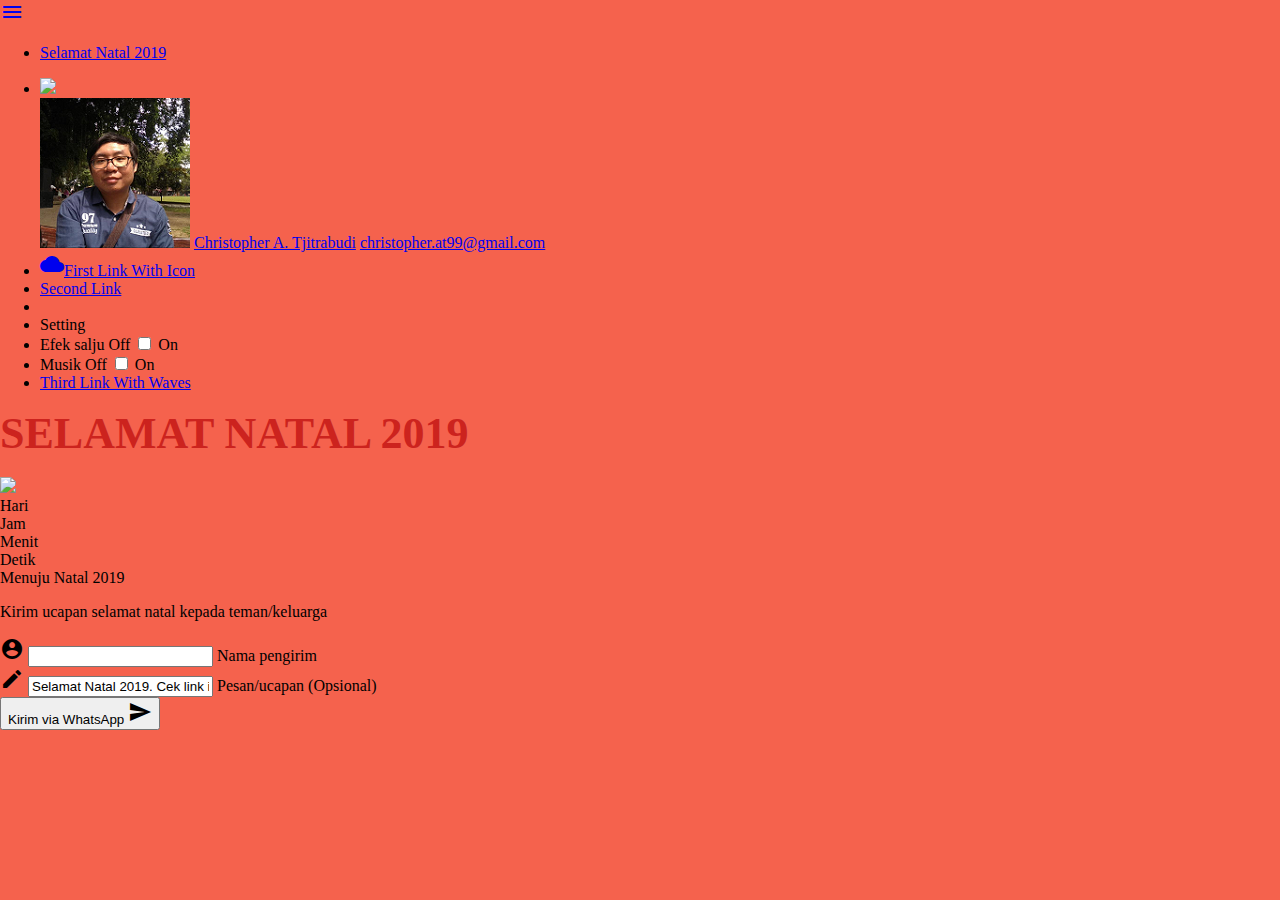
==== index.html @ e1ea2085 "added music and editted index.html (sidenav not yet finished)" ====
<!DOCTYPE html>
<html lang="en">

<head>
  <meta name="dicoding:email" content="christopher.at99@gmail.com">
  <meta charset="UTF-8" />
  <title>Selamat Natal 2019</title>
  <meta name="description" content="Selamat Natal 2019" />
  <meta name="viewport" content="width=device-width, initial-scale=1">

  <!-- Icons and Font -->
  <link rel="icon" href="img/icon.png" sizes="32x32">
  <link rel="stylesheet" href="https://fonts.googleapis.com/icon?family=Material+Icons">
  <link rel="stylesheet" href="//fonts.googleapis.com/css?family=Mountains+of+Christmas" />

  <!-- CSS -->
  <link rel="stylesheet" href="css/materialize.css">
  <link rel="stylesheet" href="css/clockdiv.css">
  <!-- <link rel="stylesheet" href="css/xmas-tree.css"> -->
  <!-- <link rel="stylesheet" href="css/snow-dzendzen.css"> -->
  <!-- <link rel="stylesheet" href="css/snow.css"> -->
  <!-- <script src="js/jquery-3.4.1.min.js"></script> -->

  <style>
    .sky {
      height: 75%;
      background: none repeat scroll 0 0 #34283F;
      color: #FFF;
      padding: 12px;
      font-family: Helvetica;
      display: block;
    }

    html,
    body {
      height: 100%;
      width: 100%;
      background-color: #F5624D;
      background-image: url("img/background-2.jpg");
      background-size: cover;
    }

    body {
      margin: 0;
    }

    #font-xmas {
      font-family: "Mountains of Christmas";
      font-size: 44px;
      color: #CC231E;
      font-style: normal;
      font-variant: normal;
      font-weight: 700;
      line-height: 26.4px;
    }

    #masukan-nama {
      font-family: Arial, Helvetica, sans-serif;
      font-size: 20px;
      color: #CC231E;
      font-style: normal;
      font-variant: normal;
      font-weight: 700;
      line-height: 26.4px;
    }
  </style>
</head>

<body>
  <!-- Musik -->
  <!-- <embed src="bgm/jingle-bells-keyboard.mid" autostart="true"> -->
  <audio autoplay loop>
    <source src="bgm/">
  </audio>


  <nav>
    <div class="nav-wrapper">
      <a href="#" data-target="slide-out" class="sidenav-trigger show-on-large"><i class="material-icons">menu</i></a>
      <!-- <a href="#!" data-target="slide-out" class="brand-logo"> -->
      <!-- <i class="material-icons">settings</i> -->
      <!-- LOGO -->
      <!-- </a> -->
      <ul id="nav-mobile" class="right show-on-med-and-down">
        <!-- <li>
            <a href="#settings" data-target="slide-out" class="sidenav-trigger"><i class="material-icons">settings</i></a>
        </li> -->
        <li class="active"><a href="index.html">Selamat Natal 2019</a></li>
        <!-- <li><a href="share.html">Kirim</a></li> -->
      </ul>
    </div>
  </nav>

  <ul id="slide-out" class="sidenav">
    <li>
      <div class="user-view">
        <div class="background">
          <img src="img/background-1.jpg">
        </div>
        <a href="#user"><img class="circle left" src="img/profile_photo.png"></a>
        <a href="#name"><span class="white-text name">Christopher A. Tjitrabudi</span></a>
        <a href="#email"><span class="white-text email">christopher.at99@gmail.com</span></a>
        <!-- <a href="#email"><span class="white-text email">christopher.at99@gmail.com</span></a> -->
        <!-- <a href="mailto:christopher.at99@gmail.com"><span class="blue-text email">christopher.at99@gmail.com</span></a> -->
      </div>
    </li>

    <li><a href="#!"><i class="material-icons">cloud</i>First Link With Icon</a></li>

    <li><a href="#!">Second Link</a></li>

    <li>
      <div class="divider"></div>
    </li>

    <li><a class="subheader">Setting</a></li>



    <li>
      <div class="switch">
        Efek salju
        <label>
          Off
          <input type="checkbox">
          <span class="lever"></span>
          On
        </label>
      </div>
    </li>

    <li>
      <div class="switch">
        Musik
        <label>
          Off
          <input type="checkbox">
          <span class="lever"></span>
          On
        </label>
      </div>
    </li>

    <li><a class="waves-effect" href="#!">Third Link With Waves</a></li>
  </ul>
  <!-- <a href="#" data-target="slide-out" class="sidenav-trigger"><i class="material-icons">menu</i></a> -->

  <div class="container">
    <div class="row center">
      <div class="col s12 m10 offset-m1">
        <h3 id="masukan-nama"></h3>
        <h1 id="font-xmas">
          SELAMAT NATAL 2019
        </h1>
      </div>
    </div>
    <img src="https://s3-us-west-2.amazonaws.com/s.cdpn.io/25839/tree.svg" width="200px">
  </div>


  <div class="container" id="countdown">
    <div class="row center">
      <div class="col s12 m8 offset-m2">
        <div id="clockdiv">
          <div>
            <span id="days"></span>
            <div class="smalltext">Hari</div>
          </div>
          <div>
            <span id="hours"></span>
            <div class="smalltext">Jam</div>
          </div>
          <div>
            <span id="minutes"></span>
            <div class="smalltext">Menit</div>
          </div>
          <div>
            <span id="seconds"></span>
            <div class="smalltext">Detik</div>
          </div>
        </div>
      </div>
      <div class="col s12 m10 offset-m1">
        <cdh class="header">Menuju Natal 2019</cdh>
      </div>
    </div>
  </div>

  <!-- <div class="divider"></div> -->
  <div class="container">
    <div class="card-panel deep-orange lighten-4 col s12 m10 offset-m2">
      <!-- <div class="card-panel teal lighten-2">Kirim ucapan selamat natal kepada teman/keluarga</div> -->
      <p>
        Kirim ucapan selamat natal kepada teman/keluarga<br>
      </p>
      <form class="col s10 m8">
        <div class="input-field col s6 m6">
          <i class="material-icons prefix">account_circle</i>
          <input id="Pengirim" type="text" class="validate">
          <label for="Pengirim">Nama pengirim</label>
        </div>
        <div class="input-field col s6 m6">
          <i class="material-icons prefix">mode_edit</i>
          <input id="Pesan" type="text" class="validate" value="Selamat Natal 2019. Cek link ini: ">
          <label for="Pesan">Pesan/ucapan (Opsional)</label>
        </div>
      </form>
      <button class="btn waves-effect waves-light" type="submit" name="action" onclick="kirimWA();">
        Kirim via WhatsApp
        <i class="material-icons right">send</i>
      </button>
    </div>
    </div?>
  </div>


  <script src="/js/materialize.js"></script>
  <script src="/js/ChristmasCountdown.js"></script>
  <script src="/js/snow-kurisubrooks.js"></script>
  <!-- <script src="/js/snow-zachstronaut.js"></script> -->
  <!-- <script src="/js/snow-zagrav.js"></script> -->
  <!-- <script src="/js/snowflake-radum.js"></script> -->
  <!-- <script src="/js/clockdiv.js"></script> -->
  <script>
    // Initialize all of the Materialize Components
    M.AutoInit();

    // Untuk sidenav
    document.addEventListener('DOMContentLoaded', function () {
      var elems = document.querySelectorAll('.sidenav');
      var instances = M.Sidenav.init(elems);
    });
    var collapsibleElem = document.querySelector('.collapsible');
    var collapsibleInstance = M.Collapsible.init(collapsibleElem);

    // Kirim pesan whatsapp
    function kirimWA() {
      var Pengirim = document.getElementById("Pengirim").value;
      var Pesan = document.getElementById("Pesan").value;
      if (Pengirim == '') {
        alert('Mohon ini nama pengirim')
      }
      else {
        var linkWeb = 'https://selamatnatal.000webhostapp.com/?nama=' + encodeURI(Pengirim);
        var linkWA = 'https://wa.me/?text=' + encodeURI(Pesan) + '%0A' + linkWeb;
        window.location.href = linkWA;
      }
    }

    // Ambil nama dari URL
    function getUrlVars() {
      var vars = [], hash;
      var hashes = window.location.href.slice(window.location.href.indexOf('?') + 1).split('&');
      for (var i = 0; i < hashes.length; i++) {
        hash = hashes[i].split('=');
        vars.push(hash[0]);
        vars[hash[0]] = hash[1];
      }
      return vars;
    }

    // Tampilkan nama user
    vars = getUrlVars();
    // console.log(vars); // Cek hasil
    if (vars["nama"] != null) {
      document.getElementById("masukan-nama").innerHTML = decodeURI(vars["nama"] + "<br>mengucapkan<br>");
    }
  </script>
</body>

</html>
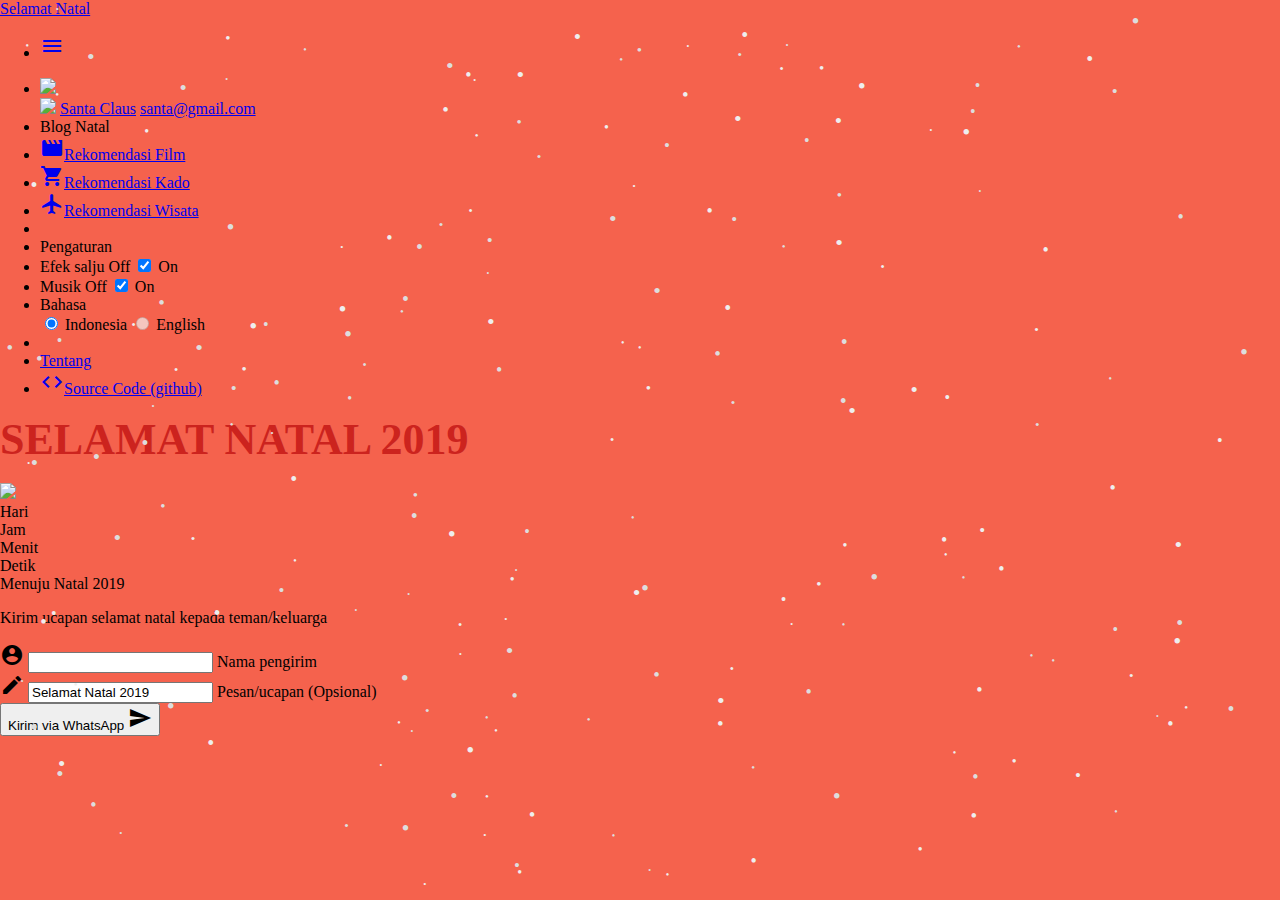
==== commit 88ba1e92: "Sidenav kurang switch salju, halaman tentang," ====
--- a/index.html
+++ b/index.html
@@ -36,8 +36,9 @@
       height: 100%;
       width: 100%;
       background-color: #F5624D;
-      background-image: url("img/background-2.jpg");
-      background-size: cover;
+      background-image: url("img/1028.png");
+      background-repeat: repeat;
+      /* background-size: cover; */
     }
 
     body {
@@ -52,6 +53,7 @@
       font-variant: normal;
       font-weight: 700;
       line-height: 26.4px;
+
     }
 
     #masukan-nama {
@@ -63,30 +65,30 @@
       font-weight: 700;
       line-height: 26.4px;
     }
+
+    .switch label .lever {
+      top: 16px;
+      float: right;
+    }
   </style>
 </head>
 
 <body>
   <!-- Musik -->
-  <!-- <embed src="bgm/jingle-bells-keyboard.mid" autostart="true"> -->
-  <audio autoplay loop>
-    <source src="bgm/">
+  <audio autoplay loop id="musik">
+    <source src="bgm/jingle-bells.mp3">
   </audio>
-
 
   <nav>
     <div class="nav-wrapper">
-      <a href="#" data-target="slide-out" class="sidenav-trigger show-on-large"><i class="material-icons">menu</i></a>
-      <!-- <a href="#!" data-target="slide-out" class="brand-logo"> -->
-      <!-- <i class="material-icons">settings</i> -->
-      <!-- LOGO -->
-      <!-- </a> -->
-      <ul id="nav-mobile" class="right show-on-med-and-down">
-        <!-- <li>
-            <a href="#settings" data-target="slide-out" class="sidenav-trigger"><i class="material-icons">settings</i></a>
-        </li> -->
-        <li class="active"><a href="index.html">Selamat Natal 2019</a></li>
-        <!-- <li><a href="share.html">Kirim</a></li> -->
+      <!-- <a href="#" data-target="slide-out" class="sidenav-trigger show-on-large brand-logo center"><i class="material-icons">menu</i></a> -->
+      <a href="#home" class="brand-logo">
+        Selamat Natal
+      </a>
+      <ul id="nav-mobile" class="show-on-med-and-down">
+        <li><a href="#" data-target="slide-out" class="sidenav-trigger show-on-large"><i
+              class="material-icons">menu</i></a></li>
+        <!-- <li class="active"><a>Selamat Natal 2019</a></li> -->
       </ul>
     </div>
   </nav>
@@ -97,69 +99,88 @@
         <div class="background">
           <img src="img/background-1.jpg">
         </div>
-        <a href="#user"><img class="circle left" src="img/profile_photo.png"></a>
-        <a href="#name"><span class="white-text name">Christopher A. Tjitrabudi</span></a>
-        <a href="#email"><span class="white-text email">christopher.at99@gmail.com</span></a>
+        <a href="#user"><img class="circle left" src="img/santa150.png"></a>
+        <a href="#name"><span class="white-text name">Santa Claus</span></a>
+        <a href="#email"><span class="white-text email">santa@gmail.com</span></a>
         <!-- <a href="#email"><span class="white-text email">christopher.at99@gmail.com</span></a> -->
         <!-- <a href="mailto:christopher.at99@gmail.com"><span class="blue-text email">christopher.at99@gmail.com</span></a> -->
       </div>
     </li>
-
-    <li><a href="#!"><i class="material-icons">cloud</i>First Link With Icon</a></li>
-
-    <li><a href="#!">Second Link</a></li>
+    <li><a class="subheader">Blog Natal</a></li>
+    <li><a href="#RekomendasiFilm" class="waves-effect sidenav-close"><i class="material-icons">movie</i>Rekomendasi
+        Film</a></li>
+    <li><a href="#RekomendasiKado" class="waves-effect sidenav-close"><i
+          class="material-icons">shopping_cart</i>Rekomendasi Kado</a></li>
+    <li><a href="#RekomendasiWisata" class="waves-effect sidenav-close"><i
+          class="material-icons">airplanemode_active</i>Rekomendasi Wisata</a></li>
 
     <li>
       <div class="divider"></div>
     </li>
-
-    <li><a class="subheader">Setting</a></li>
-
-
-
+    <li><a class="subheader">Pengaturan</a></li>
+
+    <!-- Switch Salju -->
+    <li><a>
+        <div class="switch">
+          Efek salju
+          <label>
+            Off
+            <input id="switch-salju" type="checkbox" checked>
+            <span class="lever"></span>
+            On
+          </label>
+        </div>
+      </a></li>
+    <!-- Switch Musik -->
+    <li><a>
+        <div class="switch">
+          Musik
+          <label>
+            Off
+            <input id="switch-musik" type="checkbox" checked>
+            <span class="lever"></span>
+            On
+          </label>
+        </div>
+      </a></li>
+    <li><a>Bahasa</a></li>
+    <form action="#">
+      <label>
+        <input name="group1" class="with-gap" type="radio" checked />
+        <span>Indonesia</span>
+      </label>
+      <label>
+        <input name="group1" class="with-gap" type="radio" disabled />
+        <span>English</span>
+      </label>
+    </form>
     <li>
-      <div class="switch">
-        Efek salju
-        <label>
-          Off
-          <input type="checkbox">
-          <span class="lever"></span>
-          On
-        </label>
-      </div>
+      <div class="divider"></div>
     </li>
-
-    <li>
-      <div class="switch">
-        Musik
-        <label>
-          Off
-          <input type="checkbox">
-          <span class="lever"></span>
-          On
-        </label>
-      </div>
-    </li>
-
-    <li><a class="waves-effect" href="#!">Third Link With Waves</a></li>
+    <li><a href="#Tentang" class="waves-effect sidenav-close">Tentang</a></li>
+    <li><a href="https://github.com/" class="waves-effect sidenav-close"><i class="material-icons">code</i>Source Code
+        (github)</a></li>
   </ul>
   <!-- <a href="#" data-target="slide-out" class="sidenav-trigger"><i class="material-icons">menu</i></a> -->
 
-  <div class="container">
+
+  <div class="container" id="body-content"></div>
+  <div class="container" id="body-home">
     <div class="row center">
       <div class="col s12 m10 offset-m1">
-        <h3 id="masukan-nama"></h3>
-        <h1 id="font-xmas">
-          SELAMAT NATAL 2019
-        </h1>
+        <div class="card-panel deep-orange lighten-4 col s12 m6 offset-m3">
+          <h3 id="masukan-nama" class="flow-text"></h3>
+          <h1 id="font-xmas" class="flow-text">
+            SELAMAT NATAL 2019
+          </h1>
+        </div>
+
       </div>
     </div>
     <img src="https://s3-us-west-2.amazonaws.com/s.cdpn.io/25839/tree.svg" width="200px">
-  </div>
-
-
-  <div class="container" id="countdown">
-    <div class="row center">
+
+
+    <div class="row center" id="countdown">
       <div class="col s12 m8 offset-m2">
         <div id="clockdiv">
           <div>
@@ -181,27 +202,26 @@
         </div>
       </div>
       <div class="col s12 m10 offset-m1">
-        <cdh class="header">Menuju Natal 2019</cdh>
+        <cdh id="teks-countdown" class="header">Menuju Natal 2019</cdh>
       </div>
     </div>
-  </div>
-
-  <!-- <div class="divider"></div> -->
-  <div class="container">
-    <div class="card-panel deep-orange lighten-4 col s12 m10 offset-m2">
-      <!-- <div class="card-panel teal lighten-2">Kirim ucapan selamat natal kepada teman/keluarga</div> -->
-      <p>
+
+
+    <!-- <div class="divider"></div> -->
+
+    <div class="card-panel deep-orange lighten-4 col s12 m6 offset-m3">
+      <p class="flow-text">
         Kirim ucapan selamat natal kepada teman/keluarga<br>
       </p>
-      <form class="col s10 m8">
-        <div class="input-field col s6 m6">
+      <form class="col s10 m6">
+        <div class="input-field col s6 m4">
           <i class="material-icons prefix">account_circle</i>
           <input id="Pengirim" type="text" class="validate">
           <label for="Pengirim">Nama pengirim</label>
         </div>
-        <div class="input-field col s6 m6">
+        <div class="input-field col s6 m4">
           <i class="material-icons prefix">mode_edit</i>
-          <input id="Pesan" type="text" class="validate" value="Selamat Natal 2019. Cek link ini: ">
+          <input id="Pesan" type="text" class="validate" value="Selamat Natal 2019">
           <label for="Pesan">Pesan/ucapan (Opsional)</label>
         </div>
       </form>
@@ -213,14 +233,12 @@
     </div?>
   </div>
 
-
+  <!-- Load js at the end of html body -->
   <script src="/js/materialize.js"></script>
+  <script src="/js/snow-kurisubrooks.js"></script>
   <script src="/js/ChristmasCountdown.js"></script>
-  <script src="/js/snow-kurisubrooks.js"></script>
-  <!-- <script src="/js/snow-zachstronaut.js"></script> -->
-  <!-- <script src="/js/snow-zagrav.js"></script> -->
-  <!-- <script src="/js/snowflake-radum.js"></script> -->
-  <!-- <script src="/js/clockdiv.js"></script> -->
+  <script src="/js/navigasi.js"></script>
+
   <script>
     // Initialize all of the Materialize Components
     M.AutoInit();
@@ -233,12 +251,13 @@
     var collapsibleElem = document.querySelector('.collapsible');
     var collapsibleInstance = M.Collapsible.init(collapsibleElem);
 
-    // Kirim pesan whatsapp
+    // Kirim pesan via whatsapp
     function kirimWA() {
       var Pengirim = document.getElementById("Pengirim").value;
       var Pesan = document.getElementById("Pesan").value;
+      Pengirim = Pengirim.replace(" ", "_");
       if (Pengirim == '') {
-        alert('Mohon ini nama pengirim')
+        alert('Mohon isi nama pengirim')
       }
       else {
         var linkWeb = 'https://selamatnatal.000webhostapp.com/?nama=' + encodeURI(Pengirim);
@@ -247,24 +266,67 @@
       }
     }
 
-    // Ambil nama dari URL
+    // Ambil nama pengirim dari URL
     function getUrlVars() {
       var vars = [], hash;
-      var hashes = window.location.href.slice(window.location.href.indexOf('?') + 1).split('&');
-      for (var i = 0; i < hashes.length; i++) {
-        hash = hashes[i].split('=');
-        vars.push(hash[0]);
-        vars[hash[0]] = hash[1];
-      }
+      var hashes = window.location.href.slice(window.location.href.indexOf('?') + 1).split('#');
+
+      hash = hashes[0].split('=');
+      vars.push(hash[0]);
+      vars[hash[0]] = hash[1];
+
       return vars;
     }
 
-    // Tampilkan nama user
+    // Tampilkan nama pengirim di halaman utama
     vars = getUrlVars();
-    // console.log(vars); // Cek hasil
     if (vars["nama"] != null) {
-      document.getElementById("masukan-nama").innerHTML = decodeURI(vars["nama"] + "<br>mengucapkan<br>");
-    }
+      var Pengirim = vars["nama"];
+      Pengirim = Pengirim.replace("_", " ");
+      document.getElementById("masukan-nama").innerHTML = decodeURI(Pengirim + " mengucapkan");
+    }
+
+    // Cek kalender, ganti teks id="teks-countdown" jika countdown sudah selesai
+    var now = new Date();
+    var currentMonth = (now.getMonth() + 1);
+    var currentDay = now.getDate();
+    if (currentMonth == 12 && currentDay >= 25) {
+      if (currentDay == 25) document.getElementById("teks-countdown").innerHTML = "Selamat hari Natal";
+      else document.getElementById("teks-countdown").innerHTML = "Hari Natal sudah lewat<br>Hitung mundur menuju Natal 2020";
+    }
+
+    // Switch salju dan musik
+    // Tes switch
+    // console.log(document.getElementById("switch-salju").checked)
+    // console.log(document.getElementById("switch-musik").checked)
+
+    document.querySelectorAll("#switch-salju").forEach(function (elm) {
+      elm.addEventListener("click", function (event) {
+        var cek = document.getElementById("switch-salju").checked;
+        if (cek) {
+          console.log("Salju aktif");
+
+        }
+        else {
+          console.log("Salju mati");
+        }
+      });
+    });
+
+    document.querySelectorAll("#switch-musik").forEach(function (elm) {
+      elm.addEventListener("click", function (event) {
+        var cek = document.getElementById("switch-musik").checked;
+        var musikk = document.getElementById("musik");
+        if (cek) {
+          console.log("Musik aktif");
+          musikk.muted = false;
+        }
+        else {
+          console.log("Musik mati");
+          musikk.muted = true;
+        }
+      });
+    });
   </script>
 </body>
 
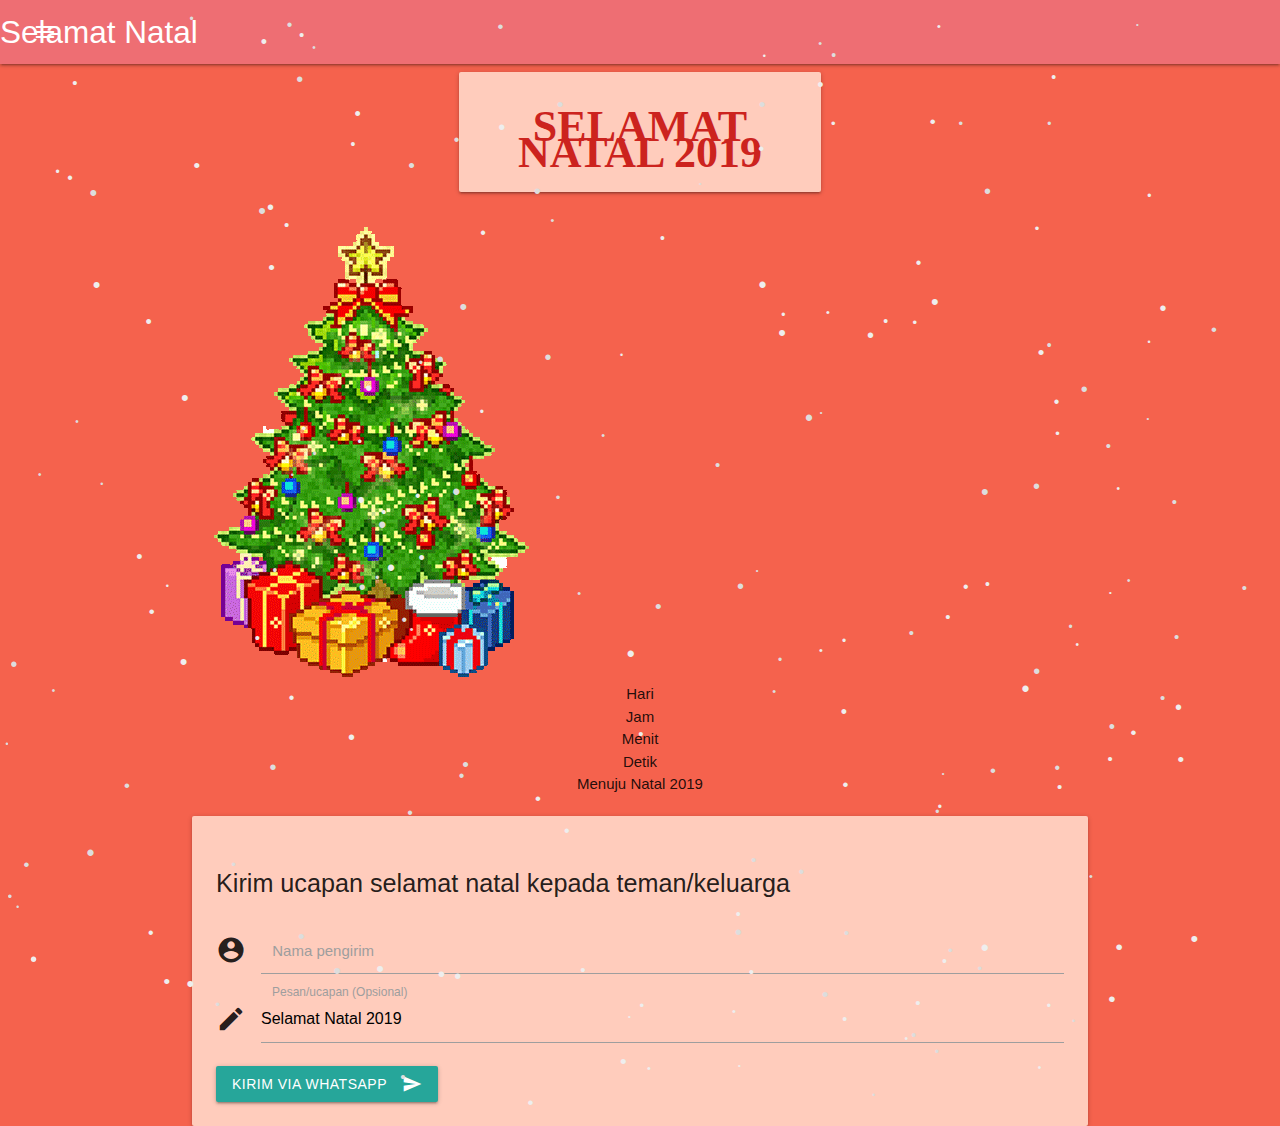
==== commit 08193642: "Selesai" ====
--- a/index.html
+++ b/index.html
@@ -5,7 +5,9 @@
   <meta name="dicoding:email" content="christopher.at99@gmail.com">
   <meta charset="UTF-8" />
   <title>Selamat Natal 2019</title>
-  <meta name="description" content="Selamat Natal 2019" />
+  <meta name="description" content="Sebentar lagi kita akan merayakan Natal. Aplikasi web ini menyediakan 
+    hitung mundur menuju hari Natal dan beberapa artikel. Website ini memiliki animasi 
+    dan musik. Dibuat secara progresiv dengan menggunakan materialize css." />
   <meta name="viewport" content="width=device-width, initial-scale=1">
 
   <!-- Icons and Font -->
@@ -14,8 +16,9 @@
   <link rel="stylesheet" href="//fonts.googleapis.com/css?family=Mountains+of+Christmas" />
 
   <!-- CSS -->
-  <link rel="stylesheet" href="css/materialize.css">
+  <link rel="stylesheet" href="css/materialize.min.css">
   <link rel="stylesheet" href="css/clockdiv.css">
+  <link rel="stylesheet" href="css/neon.css">
   <!-- <link rel="stylesheet" href="css/xmas-tree.css"> -->
   <!-- <link rel="stylesheet" href="css/snow-dzendzen.css"> -->
   <!-- <link rel="stylesheet" href="css/snow.css"> -->
@@ -53,7 +56,6 @@
       font-variant: normal;
       font-weight: 700;
       line-height: 26.4px;
-
     }
 
     #masukan-nama {
@@ -79,34 +81,36 @@
     <source src="bgm/jingle-bells.mp3">
   </audio>
 
+  <!-- Navigator bar -->
   <nav>
     <div class="nav-wrapper">
-      <!-- <a href="#" data-target="slide-out" class="sidenav-trigger show-on-large brand-logo center"><i class="material-icons">menu</i></a> -->
       <a href="#home" class="brand-logo">
         Selamat Natal
       </a>
       <ul id="nav-mobile" class="show-on-med-and-down">
         <li><a href="#" data-target="slide-out" class="sidenav-trigger show-on-large"><i
               class="material-icons">menu</i></a></li>
-        <!-- <li class="active"><a>Selamat Natal 2019</a></li> -->
       </ul>
     </div>
   </nav>
 
+  <!-- Side navigator -->
   <ul id="slide-out" class="sidenav">
     <li>
       <div class="user-view">
         <div class="background">
           <img src="img/background-1.jpg">
         </div>
-        <a href="#user"><img class="circle left" src="img/santa150.png"></a>
-        <a href="#name"><span class="white-text name">Santa Claus</span></a>
-        <a href="#email"><span class="white-text email">santa@gmail.com</span></a>
+        <a href="#user"><img class="circle" src="img/profile_photo.png"></a>
+        <!-- <a href="#name"><span class="white-text name">Santa Claus</span></a> -->
+        <!-- <a href="#email"><span class="white-text email">santa@gmail.com</span></a> -->
+        <a href="#name"><span class="white-text name">Christopher A. Tjitrabudi</span></a>
         <!-- <a href="#email"><span class="white-text email">christopher.at99@gmail.com</span></a> -->
-        <!-- <a href="mailto:christopher.at99@gmail.com"><span class="blue-text email">christopher.at99@gmail.com</span></a> -->
+        <a href="mailto:christopher.at99@gmail.com" target=" _blank">
+          <span class="blue-text email">christopher.at99@gmail.com</span></a>
       </div>
     </li>
-    <li><a class="subheader">Blog Natal</a></li>
+    <li><a class="subheader">Blog</a></li>
     <li><a href="#RekomendasiFilm" class="waves-effect sidenav-close"><i class="material-icons">movie</i>Rekomendasi
         Film</a></li>
     <li><a href="#RekomendasiKado" class="waves-effect sidenav-close"><i
@@ -124,10 +128,10 @@
         <div class="switch">
           Efek salju
           <label>
-            Off
+            <!-- Off -->
             <input id="switch-salju" type="checkbox" checked>
             <span class="lever"></span>
-            On
+            <!-- On -->
           </label>
         </div>
       </a></li>
@@ -136,10 +140,10 @@
         <div class="switch">
           Musik
           <label>
-            Off
+            <!-- Off -->
             <input id="switch-musik" type="checkbox" checked>
             <span class="lever"></span>
-            On
+            <!-- On -->
           </label>
         </div>
       </a></li>
@@ -158,7 +162,8 @@
       <div class="divider"></div>
     </li>
     <li><a href="#Tentang" class="waves-effect sidenav-close">Tentang</a></li>
-    <li><a href="https://github.com/" class="waves-effect sidenav-close"><i class="material-icons">code</i>Source Code
+    <li><a href="https://github.com/ChristopherAT99/ChristopherAT99.github.io" target=" _blank"
+        class="waves-effect sidenav-close"><i class="material-icons">code</i>Source Code
         (github)</a></li>
   </ul>
   <!-- <a href="#" data-target="slide-out" class="sidenav-trigger"><i class="material-icons">menu</i></a> -->
@@ -166,9 +171,17 @@
 
   <div class="container" id="body-content"></div>
   <div class="container" id="body-home">
+
+    <!-- <div class="neon">
+      <span class="text" data-text="thanks">thanks</span>
+      <span class="gradient"></span>
+      <span class="spotlight"></span>
+    </div> -->
+
     <div class="row center">
       <div class="col s12 m10 offset-m1">
         <div class="card-panel deep-orange lighten-4 col s12 m6 offset-m3">
+          
           <h3 id="masukan-nama" class="flow-text"></h3>
           <h1 id="font-xmas" class="flow-text">
             SELAMAT NATAL 2019
@@ -177,7 +190,10 @@
 
       </div>
     </div>
-    <img src="https://s3-us-west-2.amazonaws.com/s.cdpn.io/25839/tree.svg" width="200px">
+
+    <!-- <img src="img/cute-pixel-christmas-tree-animated-gif.gif"> -->
+    <img src="img/pixel-christmas-tree-bows-blinking-lights-animation.gif">
+    <!-- <img src="https://s3-us-west-2.amazonaws.com/s.cdpn.io/25839/tree.svg" width="200px"> -->
 
 
     <div class="row center" id="countdown">
@@ -234,10 +250,10 @@
   </div>
 
   <!-- Load js at the end of html body -->
-  <script src="/js/materialize.js"></script>
-  <script src="/js/snow-kurisubrooks.js"></script>
+  <script src="/js/materialize.min.js"></script>
+  <script src="/js/snow.js"></script>
+  <script src="/js/navigasi.js"></script>
   <script src="/js/ChristmasCountdown.js"></script>
-  <script src="/js/navigasi.js"></script>
 
   <script>
     // Initialize all of the Materialize Components
@@ -250,6 +266,12 @@
     });
     var collapsibleElem = document.querySelector('.collapsible');
     var collapsibleInstance = M.Collapsible.init(collapsibleElem);
+    
+    // Listener Material Box
+    document.addEventListener('DOMContentLoaded', function () {
+      var elems = document.querySelectorAll('.materialboxed');
+      var instances = M.Materialbox.init(elems);
+    });
 
     // Kirim pesan via whatsapp
     function kirimWA() {
@@ -260,7 +282,7 @@
         alert('Mohon isi nama pengirim')
       }
       else {
-        var linkWeb = 'https://selamatnatal.000webhostapp.com/?nama=' + encodeURI(Pengirim);
+        var linkWeb = 'https://github.com/ChristopherAT99/ChristopherAT99.github.io/?nama=' + encodeURI(Pengirim);
         var linkWA = 'https://wa.me/?text=' + encodeURI(Pesan) + '%0A' + linkWeb;
         window.location.href = linkWA;
       }
@@ -305,10 +327,11 @@
         var cek = document.getElementById("switch-salju").checked;
         if (cek) {
           console.log("Salju aktif");
-
+          snowMax = 200;
         }
         else {
           console.log("Salju mati");
+          snowMax = 0;
         }
       });
     });
--- a/css/neon.css
+++ b/css/neon.css
@@ -0,0 +1,61 @@
+.neon {
+    position: relative;
+    overflow: hidden;
+    filter: brightness(200%);
+}
+
+.text {
+    background-color: black;
+    color: white;
+    font-size: 180px;
+    font-weight: bold;
+    font-family: sans-serif;
+    text-transform: uppercase;
+    position: relative;
+    user-select: none;
+}
+
+.text::before {
+    content: attr(data-text);
+    position: absolute;
+    color: white;
+    filter: blur(0.02em);
+    mix-blend-mode: difference;
+}
+
+.gradient {
+    position: absolute;
+    background: linear-gradient(45deg, red, gold, lightgreen, gold, red);
+    top: 0;
+    left: 0;
+    right: 0;
+    bottom: 0;
+    mix-blend-mode: multiply;
+}
+
+.spotlight {
+    position: absolute;
+    top: -100%;
+    left: -100%;
+    right: 0;
+    bottom: 0;
+    background: 
+        radial-gradient(
+            circle,
+            white,
+            transparent 25%
+        ) center / 25% 25%,
+        radial-gradient(
+            circle,
+            white,
+            black 25%
+        ) center / 12.5% 12.5%;
+    animation: light 5s linear infinite;
+    mix-blend-mode: color-dodge;
+}
+
+@keyframes light {
+    to {
+        transform: translate(50%, 50%);
+    }
+}
